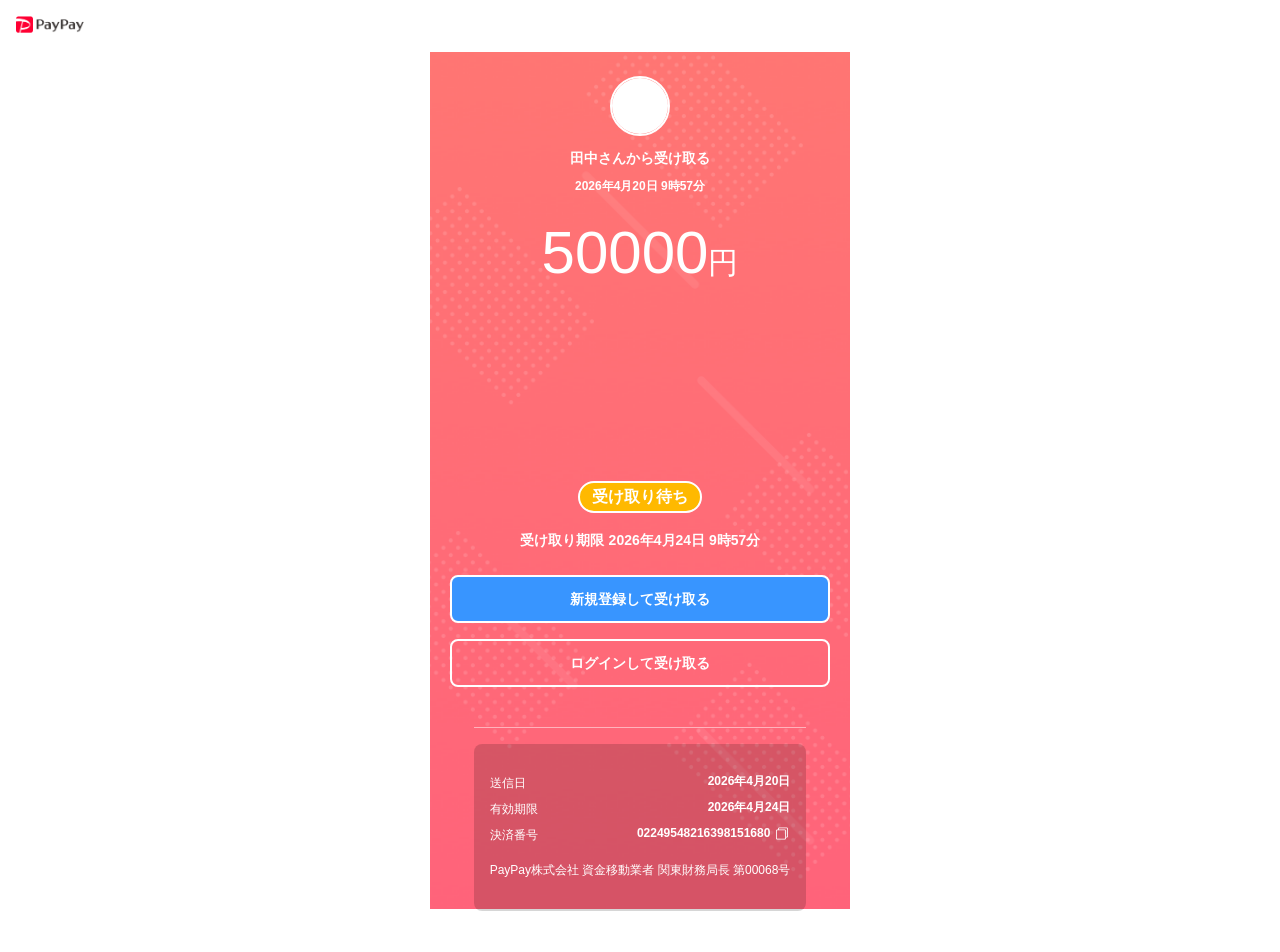
==== index.html @ 2759f0d4 "Rename PayPay.html to index.html" ====
<!DOCTYPE html>
<!-- saved from url=(0083)https://www.paypay.ne.jp/app/p2p/QTcqZqt9ldQnbVcn?pid=SMS&link_key=QTcqZqt9ldQnbVcn -->
<html lang="ja" style="--hikari-font-size-base: 10px;"><head><meta http-equiv="Content-Type" content="text/html; charset=UTF-8"><meta http-equiv="X-UA-Compatible" content="IE=edge"><meta name="viewport" content="width=device-width,height=device-height,user-scalable=no,initial-scale=1,maximum-scale=1,minimum-scale=1,viewport-fit=cover"><meta name="robots" content="noindex"><style id="p2p-skeleton-style">div._p2p_skeleton_wrapper {
        position: fixed;
        top: 0;
        left: 0;
        width: 100%;
        height: 100vh;
        z-index: 10;
        background: #fff;
      }

      div._p2p_skeleton_wrapper.hidden {
        display: none;
      }

      div._p2p_skeleton_title_bar {
        width: 100%;
        background: #ffffff;
        text-align: left;
      }

      div._p2p_skeleton_title_bar img {
        width: 100px;
        padding: 16px;
      }</style><link rel="icon" href="https://cdn.assets.paypay.ne.jp/cdn/apps/prod/web/5-48-0/favicon.ico"><title>PayPay</title><script defer="" src="./PayPay_files/axios.min.js.ダウンロード"></script><script defer="" src="./PayPay_files/vue.global.prod.js.ダウンロード"></script><script defer="" src="./PayPay_files/vue-i18n.global.prod.min.js.ダウンロード"></script><script defer="" src="./PayPay_files/vue-router.global.prod.min.js.ダウンロード"></script><script defer="" src="./PayPay_files/vuex.global.prod.js.ダウンロード"></script><script id="sentry-script" src="./PayPay_files/bundle.tracing.min.js.ダウンロード" crossorigin="anonymous" defer="defer"></script><script>(function () {
        try {
          var regexp = /MSIE\s+(\d+)\.\d+/ig;
          var m = regexp.exec(navigator.userAgent);
          if(m) {
            var major = parseInt(m[1], 10);
            if (major && major < 10) {
              window.location.href =
                'https://static.paypay.ne.jp/pages/browser-upgrade/index-ie9.html';
              return
            } else if (major >= 10) {
              window.location.href =
                'https://static.paypay.ne.jp/pages/browser-upgrade/index.html';
              return
            }
          }
            var isIE11 = /MSIE 11|Trident\/7\.0/.test(navigator.userAgent);
            if(isIE11){
              window.location.href =
                'https://static.paypay.ne.jp/pages/browser-upgrade/index.html';
            }
        } catch (e) {
          console.log(e)
        }
      })()</script><script>(function () {
        var apiPath10s = '/api/v1/custom-metrics/appLoadTimeout10S'
        window.hasLoaded = false

        function appMountHandler() {
          window.hasLoaded = true
          window.removeEventListener('app-mount', appMountHandler)
        }

        window.addEventListener('app-mount', appMountHandler, true)
        setTimeout(function () {
          if (!window.hasLoaded) {
            try {
              fetch(
                '/portal' + apiPath10s,
                {method: 'get'})
            } catch (e) {
              window.console.log('fetch failed to run')
            }
          }
        }, 10000)
      })()</script><script>function getCustomAgent() {
        return (
          window.navigator.userAgent
            .split(' ')
            .find(string => string.includes('jp.pay2.app')) || ''
        )
      }

      function isIOS() {
        const customAgent = getCustomAgent()
        return (
          customAgent.includes('ios') ||
          ((/iPad|iPhone|iPod/.test(navigator.platform) ||
            (navigator.platform === 'MacIntel' &&
              navigator.maxTouchPoints > 1)) &&
            !window.MSStream)
        )
      }

      function isAndroid() {
        const customAgent = getCustomAgent()
        return customAgent.includes('android') || /Android/.test(navigator.userAgent)
      }

      function checkIfEOS() {
        const MINIMUM_IOS_VERSION = 16
        const MINIMUM_ANDROID_VERSION = 9

        const iosVersionRegex = /ip[honead]{2,4}\b.*os ([\d_]+) like mac/i
        const androidVersionRegex = /android[-/ ]?([\d.]*)/i

        // if ios
        if (isIOS()) {
          const res = iosVersionRegex.exec(window.navigator.userAgent)
          if (!res || !res[1]) return false

          const osVersion = res[1].split('.').map((s) => parseInt(s))
          if (osVersion[0] < MINIMUM_IOS_VERSION) return true
        }

        // if android
        if (isAndroid()) {
          const res = androidVersionRegex.exec(window.navigator.userAgent)
          if (!res || !res[1]) return false

          const osVersion = res[1].split('_').map((s) => parseInt(s))
          if (osVersion[0] < MINIMUM_ANDROID_VERSION) return true
        }

        return false
      }

      function getCookieByName(name) {
        const cookies = decodeURIComponent(document.cookie).split(";")
        for (let i = 0; i < cookies.length; i++) {
          const item = cookies[i].trim()
          const exp = '^' + name + '=(.*)'
          const regExp = new RegExp(exp)
          const result = regExp.exec(item)
          if (result) {
            return result[1]
          }
        }
        return ''
      }

      setTimeout(function () {

        const IGNORE_PATH = ['/app/pre-auth/embed/history', '/app/channel/embed/rate-review']

        if (!window.hasLoaded) {
          try {
            if (!IGNORE_PATH.includes(window.location.pathname) && checkIfEOS()) {
              const isSTGorQA = /(stg\-www|qa\.stg).+paypay.+jp/.test(window.location.hostname)
              const host = isSTGorQA
                ? 'https://static.paypay-corp.co.jp'
                : 'https://static.paypay.ne.jp'

              const locale = getCookieByName('Lang')
              const fontSize = getCookieByName('FontSize')

              window.location.href = host + '/pages/end-of-support/index.html?' + 'lang=' + locale + '&fontSize=' + fontSize
            }
          } catch (e) {
            // do nothing
          }
        }
      }, 5000)</script><link rel="preload" fetchpriority="high" href="https://static.paypay.ne.jp/font/Graphik-Regular-Web.woff2" as="font" type="font/woff2" crossorigin=""><link rel="preload" fetchpriority="high" href="https://static.paypay.ne.jp/font/Graphik-Semibold-Web.woff2" as="font" type="font/woff2" crossorigin=""><script>window.__prefetch = window.__prefetch || {};
          window.__prefetch.__P2P_CHUNK_URLS__ = ["https://cdn.assets.paypay.ne.jp/cdn/apps/prod/web/5-48-0/static/css/p2p-page.f1399f0f.css","https://cdn.assets.paypay.ne.jp/cdn/apps/prod/web/5-48-0/p2p-page.f1399f0f6f4797c4.css","https://cdn.assets.paypay.ne.jp/cdn/apps/prod/web/5-48-0/static/js/p2p-page.4e583c4d.js"];</script><script>(function(){"use strict";const t=["dotlottie-player.mjs","chunk-ODPU3M3Y.mjs","chunk-TRZ6EGBZ.mjs","chunk-HDDX7F4A.mjs","chunk-ZWH2ESXT.mjs","lottie_svg-MJGYILXD-NRTSROOT.mjs"];function e(t,e){if(document.querySelector(`link[href="${t}"]`))return;const n=document.createElement("link");n.rel=e.rel,e.as&&(n.as=e.as),e.fetchpriority&&n.setAttribute("fetchpriority",e.fetchpriority),n.href=t,document.head.appendChild(n)}function n(){for(const n of t){const t=`https://cdn.assets.paypay.ne.jp/cdn/libs/@dotlottie/player-component/${n}`;e(t,{rel:"modulepreload",fetchpriority:"high"})}}function o(){const t="https://cdn.assets.paypay.ne.jp/cdn/libs/lottie@5.12.2/lottie_light.min.js";e(t,{rel:"preload",as:"script",fetchpriority:"high"})}async function i(t){const e=await fetch(t,{credentials:"same-origin",priority:"high"});return e.json()}function r(){const t=window.localStorage.getItem("uuid");if(t)return t;const e=crypto.randomUUID();return window.localStorage.setItem("uuid",e),e}const c="/app/v2/p2p-api",a="/app/v1",s="/app/v1/bff";function p(t){return t&&t.header&&"S0000"===t.header.resultCode}function d(t){return t&&t.header&&"S0000"===t.header.resultCode}async function u(t){try{const e=new URLSearchParams({verificationCode:t,client_uuid:r()}),n=await i(`${c}/getP2PLinkInfo?${e}`);return[p(n),n,void 0]}catch(e){return[!1,void 0,e]}}async function f(){try{const t=await i(`${a}/getUserProfile`);return[d(t),t]}catch(t){return!1}}async function h(){try{const t=await i(`${s}/getGlobalServiceStatus`);return[d(t),t]}catch{return[!1,void 0]}}async function l(t){const[e,n]=t;if(!e||!n?.payload?.message?.data?.theme)return{};const o=n.payload.message.data.theme,i=[o.backgroundAnimationUrl].filter(t=>"string"===typeof t&&t.endsWith(".json")),r={};for(const c of i)try{const t=await fetch(c,{priority:"high"});r[c]=await t.json()}catch{}return r}function m(){const t=window.__prefetch.__P2P_CHUNK_URLS__;if(t)for(const e of t){const t=document.createElement("link");t.rel="preload",t.as=e.endsWith(".css")?"style":"script",t.href=e,document.head.appendChild(t)}}function y(t){const e=u(t),n=Promise.all([e,f(),h()]).then(([t,e,n])=>({p2pLinkInfo:t,userProfile:e,globalServiceStatus:n}));window.__prefetch=window.__prefetch||{},window.__prefetch.p2pLottieAnimations=e.then(l),window.__prefetch.p2p={verificationCode:t,promise:n,consumed:!1}}function w(){const t=window.location.pathname,e="/app/",i=t.match(new RegExp(`^${e}p2p/(?:passcode/)?([^/]+)$`));if(i&&"expired"!==i[1]){const t=i[1];m(),y(t),n(),o()}}w()})();</script><link rel="preload" as="style" href="https://cdn.assets.paypay.ne.jp/cdn/apps/prod/web/5-48-0/static/css/p2p-page.f1399f0f.css"><link rel="preload" as="style" href="./PayPay_files/p2p-page.f1399f0f6f4797c4.css"><link rel="preload" as="script" href="https://cdn.assets.paypay.ne.jp/cdn/apps/prod/web/5-48-0/static/js/p2p-page.4e583c4d.js"><link rel="modulepreload" fetchpriority="high" href="https://cdn.assets.paypay.ne.jp/cdn/libs/@dotlottie/player-component/dotlottie-player.mjs"><link rel="modulepreload" fetchpriority="high" href="https://cdn.assets.paypay.ne.jp/cdn/libs/@dotlottie/player-component/chunk-ODPU3M3Y.mjs"><link rel="modulepreload" fetchpriority="high" href="https://cdn.assets.paypay.ne.jp/cdn/libs/@dotlottie/player-component/chunk-TRZ6EGBZ.mjs"><link rel="modulepreload" fetchpriority="high" href="https://cdn.assets.paypay.ne.jp/cdn/libs/@dotlottie/player-component/chunk-HDDX7F4A.mjs"><link rel="modulepreload" fetchpriority="high" href="https://cdn.assets.paypay.ne.jp/cdn/libs/@dotlottie/player-component/chunk-ZWH2ESXT.mjs"><link rel="modulepreload" fetchpriority="high" href="https://cdn.assets.paypay.ne.jp/cdn/libs/@dotlottie/player-component/lottie_svg-MJGYILXD-NRTSROOT.mjs"><link rel="preload" as="script" fetchpriority="high" href="./PayPay_files/lottie_light.min.js.ダウンロード"><script defer="defer" src="./PayPay_files/npm.paypay-af52b480.9a5a60bb.js.ダウンロード" type="module"></script><script defer="defer" src="./PayPay_files/npm.paypay-76395223.1954ac4c.js.ダウンロード" type="module"></script><script defer="defer" src="./PayPay_files/npm.paypay-9aea6ecd.705c2a4a.js.ダウンロード" type="module"></script><script defer="defer" src="./PayPay_files/npm.core-js-7a6313df.b529344d.js.ダウンロード" type="module"></script><script defer="defer" src="./PayPay_files/npm.core-js-b90b0ef6.fd49565d.js.ダウンロード" type="module"></script><script defer="defer" src="./PayPay_files/npm.babel.38983924.js.ダウンロード" type="module"></script><script defer="defer" src="./PayPay_files/npm.firebase.776d301f.js.ダウンロード" type="module"></script><script defer="defer" src="./PayPay_files/app-49eac513.efde73eb.js.ダウンロード" type="module"></script><script defer="defer" src="./PayPay_files/app-b6ebefd2.f12b3981.js.ダウンロード" type="module"></script><script defer="defer" src="./PayPay_files/app-d87c119a.d4d3363b.js.ダウンロード" type="module"></script><script defer="defer" src="./PayPay_files/app-d572abb7.3d9e9800.js.ダウンロード" type="module"></script><script defer="defer" src="./PayPay_files/app-290eea8e.200fbbeb.js.ダウンロード" type="module"></script><style>
            @font-face{font-family:Graphik;font-display:swap;font-weight:300;src:url(https://static.paypay.ne.jp/font/Graphik-Regular-Web.woff2) format("woff2"),url(https://static.paypay.ne.jp/font/Graphik-Regular-Web.woff) format("woff")}@font-face{font-family:Graphik;font-display:swap;font-weight:400;src:url(https://static.paypay.ne.jp/font/Graphik-Regular-Web.woff2) format("woff2"),url(https://static.paypay.ne.jp/font/Graphik-Regular-Web.woff) format("woff")}@font-face{font-family:Graphik;font-display:swap;font-weight:600;src:url(https://static.paypay.ne.jp/font/Graphik-Semibold-Web.woff2) format("woff2"),url(https://static.paypay.ne.jp/font/Graphik-Semibold-Web.woff) format("woff")}@font-face{font-family:Graphik;font-display:swap;font-weight:700;src:url(https://static.paypay.ne.jp/font/Graphik-Semibold-Web.woff2) format("woff2"),url(https://static.paypay.ne.jp/font/Graphik-Semibold-Web.woff) format("woff")}:root{--color-gray-300:#dee2e6;--color-gray-700:#495057;--color-red-01:#bd3d1b;--color-gray:#e6e6e6;--color-white:#fff;--color-gold:#d5b360;--color-gold-pressed:#c0a156;--color-blue-01:#0076cc;--color-blue-07:#c3e3fd;--color-blue-08:#e4f0fb;--color-gold-08:#f7eed8;--color-gold-07:#efdcb1;--color-gold-04:#c4a040;--color-gold-06:#e0c88e;--color-gold-05:#d5b360;--color-gold-02:#9f7b00;--color-charcoal-4:#bababa;--color-charcoal-5:#ddd;--color-charcoal-6:#eee;--color-error:#fd5c5c;--border-radius-btn:8px;--icon-border-color:#0000001f;--border-color:#ddd;--border-nav-color:#f1f3f4;--color-basil-01:#20bf7a;--color-guide:#7b7b7b;--color-primary-blue:#3895ff;--color-primary-text:#242323;--color-primary-blue-pressed:#3286e5;--color-secondary-text:#606060;--color-background-secondary:#f7f7f7;--color-sub-text:#909090;--color-tertiary-text:#909090;--color-disabled:#eee;--color-light-pink:#fcf3f1;--color-light-orange:#ffe8e1;--color-yellow:#f4cf00;--color-gray-medium:#909090;--color-orange:#ffb900;--donation-card-color:var(--color-light-pink);--donation-border-color:var(--color-light-orange);--donation-primary-color:var(--color-primary-blue);--donation-cta-color:var(--color-primary-blue);--donation-font-color:var(--color-blue-01);--donation-fallback-color:var(--color-blue-08);--remittance-card-color:var(--color-gold-08);--remittance-border-color:var(--color-gold-07);--remittance-primary-color:var(--color-gold-04);--remittance-cta-color:var(--color-gold-05);--remittance-font-color:var(--color-gold-02);--remittance-fallback-color:var(--color-gold-08);--label-status-green:var(--color-basil-01);--label-status-red:var(--color-error);--label-status-yellow:var(--color-yellow);--label-status-gray:var(--color-gray-medium);--label-topup-recomendation:var(--color-orange)}:root{--color-gray-300:#dee2e6;--color-gray-700:#495057;--color-red-01:#bd3d1b;--color-gray:#e6e6e6;--color-white:#fff;--color-gold:#d5b360;--color-gold-pressed:#c0a156;--color-blue-01:#0076cc;--color-blue-07:#c3e3fd;--color-blue-08:#e4f0fb;--color-gold-08:#f7eed8;--color-gold-07:#efdcb1;--color-gold-04:#c4a040;--color-gold-06:#e0c88e;--color-gold-05:#d5b360;--color-gold-02:#9f7b00;--color-charcoal-4:#bababa;--color-charcoal-5:#ddd;--color-charcoal-6:#eee;--color-error:#fd5c5c;--border-radius-btn:8px;--icon-border-color:#0000001f;--border-color:#ddd;--border-nav-color:#f1f3f4;--color-basil-01:#20bf7a;--color-guide:#7b7b7b;--color-primary-blue:#3895ff;--color-primary-text:#242323;--color-primary-blue-pressed:#3286e5;--color-secondary-text:#606060;--color-background-secondary:#f7f7f7;--color-sub-text:#909090;--color-tertiary-text:#909090;--color-disabled:#eee;--color-light-pink:#fcf3f1;--color-light-orange:#ffe8e1;--color-yellow:#f4cf00;--color-gray-medium:#909090;--color-orange:#ffb900;--points-secondary-light:var(--color-charcoal-4);--points-secondary-dark:var(--color-secondary-text);--points-teritiary:var(--color-sub-text);--points-secondary-bg:var(--color-background-secondary);--points-modal-border:#cecece;--points-invest:var(--color-basil-01);--points-modal-inactive-border:var(--color-charcoal-5);--points-tooltip-border:#badaff;--points-tooltip-bg:#e5f1ff;--points-error:var(--color-error)}:root{--hikari-color-text-primary:#242323;--hikari-color-text-secondary:#606060;--hikari-color-text-sub:#909090;--hikari-color-text-empty:#bababa;--hikari-color-text-white:#fff;--hikari-color-text-error:#fd5c5c;--hikari-color-text-success:#20bf7a;--hikari-color-text-attention:#f88600;--hikari-color-text-link:#3895ff;--hikari-color-text-accent:#002970;--hikari-color-border-default:#ddd;--hikari-color-border-darker:#bababa;--hikari-color-border-button:#3895ff;--hikari-color-border-image-border-05:rgba(0,0,0,.05);--hikari-color-border-white:#fff;--hikari-color-background-main:#fff;--hikari-color-background-overlay:rgba(0,0,0,.6);--hikari-color-background-secondary:#f7f7f7;--hikari-color-icon-main:#002970;--hikari-color-icon-secondary:#3895ff;--hikari-color-icon-white:#fff;--hikari-color-icon-default:#606060;--hikari-color-icon-inactive:#bababa;--hikari-color-global-pay-pay-red:#f03;--hikari-color-global-cherry-1:#fa1919;--hikari-color-global-cherry-2:#fd5c5c;--hikari-color-global-cherry-3:#ffb2b2;--hikari-color-global-cherry-4:#ffe5e5;--hikari-color-global-orange-1:#fc6600;--hikari-color-global-orange-2:#ff954c;--hikari-color-global-orange-3:#ffba8b;--hikari-color-global-orange-4:#fff0e5;--hikari-color-global-mango-1:#ffb900;--hikari-color-global-mango-2:#ffc733;--hikari-color-global-mango-3:#ffe39a;--hikari-color-global-mango-4:#fff7e5;--hikari-color-global-lime-1:#56d32a;--hikari-color-global-lime-2:#79d957;--hikari-color-global-lime-3:#bcf1a9;--hikari-color-global-lime-4:#e5f7df;--hikari-color-global-basil-1:#20bf7a;--hikari-color-global-basil-2:#52cc97;--hikari-color-global-basil-3:#a1e5c8;--hikari-color-global-basil-4:#dff7ed;--hikari-color-global-mint-1:#00c2c2;--hikari-color-global-mint-2:#41d9d9;--hikari-color-global-mint-3:#8ae7e7;--hikari-color-global-mint-4:#dff7f7;--hikari-color-global-soda-1:#00b8f5;--hikari-color-global-soda-2:#33cdff;--hikari-color-global-soda-3:#baeeff;--hikari-color-global-soda-4:#e5f8ff;--hikari-color-global-corn-flower-1:#3895ff;--hikari-color-global-corn-flower-2:#4da0ff;--hikari-color-global-corn-flower-3:#badaff;--hikari-color-global-corn-flower-4:#e5f1ff;--hikari-color-global-grape-1:#7921a3;--hikari-color-global-grape-2:#9047b2;--hikari-color-global-grape-3:#d9b0ec;--hikari-color-global-grape-4:#f7e5ff;--hikari-color-global-berry-1:#002970;--hikari-color-global-berry-2:#2455aa;--hikari-color-global-berry-3:#bbcff2;--hikari-color-global-berry-4:#ddeafe;--hikari-color-global-peach-1:#f23099;--hikari-color-global-peach-2:#ff4cad;--hikari-color-global-peach-3:#ffb4dd;--hikari-color-global-peach-4:#ffe5f3;--hikari-color-global-p2-p-send:#ff7c6e;--hikari-color-global-charcoal-01:#242323;--hikari-color-global-charcoal-02:#606060;--hikari-color-global-charcoal-03:#909090;--hikari-color-global-charcoal-04:#bababa;--hikari-color-global-charcoal-05:#ddd;--hikari-color-global-charcoal-06:#eee;--hikari-color-global-charcoal-07:#f7f7f7;--hikari-color-global-charcoal-08:#fff;--hikari-color-transparent-black-8:rgba(0,0,0,.08);--hikari-color-transparent-black-12:rgba(0,0,0,.12);--hikari-color-transparent-black-16:rgba(0,0,0,.16);--hikari-color-transparent-black-24:rgba(0,0,0,.24);--hikari-color-transparent-black-48:rgba(0,0,0,.48);--hikari-color-transparent-white-8:hsla(0,0%,100%,.08);--hikari-color-transparent-white-12:hsla(0,0%,100%,.12);--hikari-color-transparent-white-16:hsla(0,0%,100%,.16);--hikari-color-transparent-white-24:hsla(0,0%,100%,.24);--hikari-color-transparent-white-48:hsla(0,0%,100%,.48);--hikari-color-status-pressed-error:#e35353;--hikari-color-status-failed:#909090;--hikari-color-status-disabled:#ddd;--hikari-color-status-error:#fd5c5c;--hikari-color-status-success:#20bf7a;--hikari-color-status-attention:#ffb900;--hikari-color-status-pressed-attention:#e5a600;--hikari-color-status-pressed-primary:#3286e5;--hikari-font-size-9:.9rem;--hikari-font-size-10:1rem;--hikari-font-size-11:1.1rem;--hikari-font-size-12:1.2rem;--hikari-font-size-14:1.4rem;--hikari-font-size-16:1.6rem;--hikari-font-size-18:1.8rem;--hikari-font-size-20:2rem;--hikari-font-size-base:10px;--hikari-font-line-height-default-scale:1.5;--hikari-font-line-height-medium-scale:1.6;--hikari-font-line-height-default:24px;--hikari-font-line-height-medium:22px;--hikari-font-line-height-label-2:18px;--hikari-font-family:"Graphik","Hiragino Sans","Hiragino Kaku Gothic ProN","Noto Sans","Noto Sans CJK JP","Noto Sans JP","Meiryo",sans-serif;--hikari-font-weight-bold-ios:600;--hikari-font-weight-bold-android:700;--hikari-border-banner:8px;--hikari-border-button:8px;--hikari-border-card:12px;--hikari-border-widget:12px;--hikari-border-toast:16px;--hikari-border-halfsheet:20px;--hikari-shadow-s:0px 2px 6px 0px rgba(0,0,0,.06);--hikari-shadow-m:0px 4px 12px 0px rgba(0,0,0,.08);--hikari-shadow-on-image:0px 4px 12px 0px rgba(0,0,0,.12);--hikari-shadow-halfsheet:0px -8px 16px 0px rgba(0,0,0,.08);--hikari-spacing-2:2px;--hikari-spacing-4:4px;--hikari-spacing-8:8px;--hikari-spacing-12:12px;--hikari-spacing-16:16px;--hikari-spacing-20:20px;--hikari-spacing-24:24px;--hikari-spacing-32:32px;--hikari-spacing-40:40px;--hikari-spacing-48:48px;--hikari-spacing-56:56px;--hikari-spacing-64:64px;--hikari-spacing-72:72px}html{font-size:var(--hikari-font-size-base)}#app{-webkit-font-smoothing:antialiased;-moz-osx-font-smoothing:grayscale;text-align:center}:root{--size-touchArea:44px;--size-icon-large:28px;--size-icon-default:24px;--size-icon-small:20px;--size-border-default:1px;--shadow-down-high:0px 8px 20px 0px rgba(0,0,0,.3);--shadow-down-middle:0px 6px 15px 0px rgba(0,0,0,.15);--shadow-down-low:0px 2px 6px 0px rgba(0,0,0,.08);--shadow-up-high:0px -8px 20px 0px rgba(0,0,0,.3);--shadow-up-middle:0px -6px 15px 0px rgba(0,0,0,.15);--shadow-up-low:0px -2px 6px 0px rgba(0,0,0,.08);--ratio-image-landscape:50%;--ratio-banner-landscape:50%;--ratio-banner-rectangle:62%;--ratio-banner-square:100%;--radius-circle:50%;--radius-halfSheet:20px;--radius-button:8px;--radius-card:8px;--gradient-kyc:linear-gradient(270deg,#45e2ff,#00b9f5);--gradient-paypaySky:linear-gradient(90deg,#57a4ff,#00b9f5);--gradient-paypayHome:linear-gradient(180deg,#ff946c,#ff3b62);--font-family-default:"Graphik","Hiragino Sans","Hiragino Kaku Gothic ProN","Noto Sans","Noto Sans CJK JP","Noto Sans JP","Meiryo",sans-serif;--font-weight-bold-android:700;--font-weight-bold-ios:600;--font-weight-default:300;--font-size-20:20;--font-size-18:18;--font-size-16:16;--font-size-14:14;--font-size-12:12;--font-size-11:11;--font-size-10:10;--font-lineHeight-default:1.5;--color-background-overlay:rgba(0,0,0,.6);--color-border-image:rgba(0,0,0,.05);--color-text-attention:#f88600;--color-global-peach-4:#ffe5f3;--color-global-peach-3:#ffb4dd;--color-global-peach-2:#ff4cad;--color-global-peach-1:#f23099;--color-global-grape-4:#f7e5ff;--color-global-grape-3:#d9b0ec;--color-global-grape-2:#9047b2;--color-global-grape-1:#7921a3;--color-global-berry-4:#ddeafe;--color-global-berry-3:#bbcff2;--color-global-berry-2:#2455aa;--color-global-berry-1:#002970;--color-global-cornFlower-4:#e5f1ff;--color-global-cornFlower-3:#badaff;--color-global-cornFlower-2:#4da0ff;--color-global-cornFlower-1:#3895ff;--color-global-soda-4:#e5f8ff;--color-global-soda-3:#baeeff;--color-global-soda-2:#33cdff;--color-global-soda-1:#00b8f5;--color-global-mint-4:#dff7f7;--color-global-mint-3:#8ae7e7;--color-global-mint-2:#41d9d9;--color-global-mint-1:#00c2c2;--color-global-basil-4:#dff7ed;--color-global-basil-3:#a1e5c8;--color-global-basil-2:#52cc97;--color-global-basil-1:#20bf7a;--color-global-lime-4:#e5f7df;--color-global-lime-3:#bcf1a9;--color-global-lime-2:#79d957;--color-global-lime-1:#56d32a;--color-global-mango-4:#fff7e5;--color-global-mango-3:#ffba8b;--color-global-mango-2:#ffc733;--color-global-mango-1:#ffb900;--color-global-orange-4:#fff0e5;--color-global-orange-3:#ffba8b;--color-global-orange-2:#ff954c;--color-global-orange-1:#fc6600;--color-global-cherry-4:#ffe5e5;--color-global-cherry-3:#ffb2b2;--color-global-cherry-2:#fd5c5c;--color-global-cherry-1:#fa1919;--color-global-paypayRed:#f03;--color-global-charcoal-8:#fff;--color-global-charcoal-7:#f7f7f7;--color-global-charcoal-6:#eee;--color-global-charcoal-5:#ddd;--color-global-charcoal-4:#bababa;--color-global-charcoal-3:#909090;--color-global-charcoal-2:#606060;--color-global-charcoal-1:#242323;--color-icon-inactive:var(--color-global-charcoal-3);--color-icon-default:var(--color-global-charcoal-2);--color-icon-white:var(--color-global-charcoal-8);--color-icon-secondary:var(--color-global-cornFlower-1);--color-icon-cornFlower:var(--color-global-cornFlower-1);--color-icon-main:var(--color-global-berry-1);--color-icon-berry:var(--color-global-berry-1);--color-background-secondary:var(--color-global-charcoal-7);--color-background-main:var(--color-global-charcoal-8);--color-border-divider:var(--color-global-charcoal-7);--color-border-white:var(--color-global-charcoal-8);--color-border-default:var(--color-global-charcoal-5);--color-border-frame:var(--color-global-charcoal-5);--color-border-darker:var(--color-global-charcoal-4);--color-border-charcoal:var(--color-global-charcoal-4);--color-border-button:var(--color-global-cornFlower-1);--color-status-disabled:var(--color-global-charcoal-4);--color-status-attention:var(--color-global-mango-1);--color-status-failed:var(--color-global-charcoal-3);--color-status-success:var(--color-global-basil-1);--color-status-error:var(--color-global-cherry-1);--color-text-accent:var(--color-global-berry-1);--color-text-success:var(--color-global-basil-1);--color-text-link:var(--color-global-cornFlower-1);--color-text-error:var(--color-global-cherry-1);--color-text-white:var(--color-global-charcoal-8);--color-text-disabled:var(--color-global-charcoal-4);--color-text-empty:var(--color-global-charcoal-4);--color-text-subtext:var(--color-global-charcoal-3);--color-text-secondary:var(--color-global-charcoal-2);--color-text-primary:var(--color-global-charcoal-1);--color-global-white:var(--color-global-charcoal-8);--color-global-black:var(--color-global-charcoal-1);--HalfSheetHeader-border-color:#eee;--HalfSheet-footer-shadow:0px 0px 15px rgba(0,0,0,.1)}*{box-sizing:border-box;padding:0;margin:0}html{font-size:12px;-webkit-touch-callout:none;-webkit-overflow-scrolling:touch}html{font-family:Graphik,Hiragino Sans,Hiragino Kaku Gothic ProN,Noto Sans,Noto Sans CJK JP,Noto Sans JP,Meiryo,sans-serif}body,html{background-color:#fff}body{height:100%;min-height:100vh;padding:constant(safe-area-inset-top) constant(safe-area-inset-right) constant(safe-area-inset-bottom) constant(safe-area-inset-left);padding:env(safe-area-inset-top) env(safe-area-inset-right) env(safe-area-inset-bottom) env(safe-area-inset-left)}@media (-ms-high-contrast:none){html{font-family:Graphik,Hiragino Sans,Hiragino Kaku Gothic ProN,Noto Sans,Noto Sans CJK JP,Noto Sans JP,Meiryo,sans-serif}}
          </style>
          <link href="./PayPay_files/app-017397ff.e7f977f8.css" rel="stylesheet" as="style" onload="this.onload=null;this.rel=&#39;stylesheet&#39;">
          <noscript><link href="https://cdn.assets.paypay.ne.jp/cdn/apps/prod/web/5-48-0/static/css/app-017397ff.e7f977f8.css" rel="stylesheet"></noscript><link href="./PayPay_files/app-017397ff.e7f977f8cdd0e053.css" rel="stylesheet" as="style" onload="this.onload=null;this.rel=&#39;stylesheet&#39;">
          <noscript><link href="https://cdn.assets.paypay.ne.jp/cdn/apps/prod/web/5-48-0/app-017397ff.e7f977f8cdd0e053.css" rel="stylesheet"></noscript>
          <script>(n=>{n.loadCSS||(n.loadCSS=function(){});var t,o=loadCSS.relpreload={};o.support=(()=>{var e;try{e=n.document.createElement("link").relList.supports("preload")}catch(t){e=!1}return function(){return e}})(),o.bindMediaToggle=function(t){var e=t.media||"all";function a(){t.addEventListener?t.removeEventListener("load",a):t.attachEvent&&t.detachEvent("onload",a),t.setAttribute("onload",null),t.media=e}t.addEventListener?t.addEventListener("load",a):t.attachEvent&&t.attachEvent("onload",a),setTimeout(function(){t.rel="stylesheet",t.media="only x"}),setTimeout(a,3e3)},o.poly=function(){if(!o.support())for(var t=n.document.getElementsByTagName("link"),e=0;e<t.length;e++){var a=t[e];"preload"!==a.rel||"style"!==a.getAttribute("as")||a.getAttribute("data-loadcss")||(a.setAttribute("data-loadcss",!0),o.bindMediaToggle(a))}},o.support()||(o.poly(),t=n.setInterval(o.poly,500),n.addEventListener?n.addEventListener("load",function(){o.poly(),n.clearInterval(t)}):n.attachEvent&&n.attachEvent("onload",function(){o.poly(),n.clearInterval(t)})),"undefined"!=typeof exports?exports.loadCSS=loadCSS:n.loadCSS=loadCSS})("undefined"!=typeof global?global:this);</script><script defer="defer" src="./PayPay_files/prefetch-legacy.3d8fb494.js.ダウンロード" nomodule=""></script><script defer="defer" src="./PayPay_files/npm.paypay-af52b480-legacy.241e1aec.js.ダウンロード" nomodule=""></script><script defer="defer" src="./PayPay_files/npm.paypay-76395223-legacy.29967b60.js.ダウンロード" nomodule=""></script><script defer="defer" src="./PayPay_files/npm.paypay-9aea6ecd-legacy.705c2a4a.js.ダウンロード" nomodule=""></script><script defer="defer" src="./PayPay_files/npm.babel-legacy.a0b665db.js.ダウンロード" nomodule=""></script><script defer="defer" src="./PayPay_files/npm.core-js-7a6313df-legacy.af7c6d30.js.ダウンロード" nomodule=""></script><script defer="defer" src="./PayPay_files/npm.core-js-b90b0ef6-legacy.15c75ea6.js.ダウンロード" nomodule=""></script><script defer="defer" src="./PayPay_files/npm.firebase-legacy.776d301f.js.ダウンロード" nomodule=""></script><script defer="defer" src="./PayPay_files/app-49eac513-legacy.efde73eb.js.ダウンロード" nomodule=""></script><script defer="defer" src="./PayPay_files/app-b6ebefd2-legacy.1fe46aa0.js.ダウンロード" nomodule=""></script><script defer="defer" src="./PayPay_files/app-d87c119a-legacy.f592f3a6.js.ダウンロード" nomodule=""></script><script defer="defer" src="./PayPay_files/app-d572abb7-legacy.d60f9fe3.js.ダウンロード" nomodule=""></script><script defer="defer" src="./PayPay_files/app-6c65bcfe-legacy.ce09c4ab.js.ダウンロード" nomodule=""></script><style data-emotion="css" data-s=""></style><link rel="stylesheet" type="text/css" href="./PayPay_files/p2p-page.f1399f0f6f4797c4.css"><script type="text/javascript" src="./PayPay_files/lottie_light.min.js.ダウンロード"></script><script src="./PayPay_files/js" async=""></script></head><body class="outside-native transparent-background"><div id="p2p-skeleton" class="_p2p_skeleton_wrapper hidden" aria-label="P2P loading skeleton"><div class="_p2p_skeleton_title_bar"><img src="[data-uri]" alt="paypay logo"></div></div><div id="app" data-v-app=""><div class="pp-Box css-ikxcbl" id="app"><!----><div class="container"><section class="p2p-root-page"><div data-v-3f4a4ccd=""><div data-v-3541de5c="" data-v-3f4a4ccd="" class="title-bar"><img data-v-3541de5c="" src="[data-uri]" alt="paypay logo"></div><div data-v-3f4a4ccd="" class="background-animation-wrapper"><div data-v-3f4a4ccd=""><svg xmlns="http://www.w3.org/2000/svg" xmlns:xlink="http://www.w3.org/1999/xlink" viewBox="0 0 414 896" width="414" height="896" preserveAspectRatio="xMidYMid meet" style="width: 100%; height: 100%; transform: translate3d(0px, 0px, 0px); content-visibility: visible;"><defs><clippath id="__lottie_element_2"><rect width="414" height="896" x="0" y="0"></rect></clippath><image href="[data-uri]"></image><image href="[data-uri]"></image><image href="[data-uri]"></image><clippath id="__lottie_element_4"><path d="M0,0 L414,0 L414,896 L0,896z"></path></clippath></defs><g clip-path="url(#__lottie_element_2)"><g class="png" transform="matrix(1.350000023841858,0,0,1.350000023841858,-552.375,-902.675048828125)" opacity="1" style="display: block;"><image width="1125px" height="2001px" preserveAspectRatio="xMidYMid slice" href="[data-uri]"></image></g><g class="png" transform="matrix(1.0243664979934692,0,0,1.0243664979934692,-52.55847930908203,184.378173828125)" opacity="1" style="display: block;"><image width="210px" height="210px" preserveAspectRatio="xMidYMid slice" href="[data-uri]"></image></g><g class="png" transform="matrix(1.0191264152526855,0,0,1.0191264152526855,154.49172973632812,11.491729736328125)" opacity="1" style="display: block;"><image width="210px" height="210px" preserveAspectRatio="xMidYMid slice" href="[data-uri]"></image></g><g class="png" transform="matrix(1.0306681394577026,0,0,1.0306681394577026,291.27984619140625,426.71649169921875)" opacity="1" style="display: block;"><image width="210px" height="210px" preserveAspectRatio="xMidYMid slice" href="[data-uri]"></image></g><g class="png" transform="matrix(1.0243664979934692,0,0,1.0243664979934692,-54.05847930908203,523.378173828125)" opacity="1" style="display: block;"><image width="210px" height="210px" preserveAspectRatio="xMidYMid slice" href="[data-uri]"></image></g><g class="png" transform="matrix(1.0167019367218018,0,0,1.0167019367218018,233.74630737304688,653.3096313476562)" opacity="1" style="display: block;"><image width="210px" height="210px" preserveAspectRatio="xMidYMid slice" href="[data-uri]"></image></g><g clip-path="url(#__lottie_element_4)" transform="matrix(1,0,0,1,0,0)" opacity="1" style="display: block;"><g class="png" transform="matrix(1,0,0,1,263.0494384765625,716.6635131835938)" opacity="1" style="display: block;"><image width="116px" height="116px" preserveAspectRatio="xMidYMid slice" href="[data-uri]"></image></g><g class="png" transform="matrix(1,0,0,1,263.0494384765625,370.6634826660156)" opacity="1" style="display: block;"><image width="116px" height="116px" preserveAspectRatio="xMidYMid slice" href="[data-uri]"></image></g><g class="png" transform="matrix(1,0,0,1,149.4875030517578,168.75625610351562)" opacity="1" style="display: block;"><image width="116px" height="116px" preserveAspectRatio="xMidYMid slice" href="[data-uri]"></image></g><g class="png" transform="matrix(1,0,0,1,30.043296813964844,563.6819458007812)" opacity="1" style="display: block;"><image width="116px" height="116px" preserveAspectRatio="xMidYMid slice" href="[data-uri]"></image></g></g></g></svg></div></div></div><div data-v-d0b29a28="" class="p2p-page"><div data-v-d0b29a28="" class="p2p-content"><div data-v-4ede6598="" data-v-d0b29a28="" class="p2p-profile"><div data-v-4ede6598="" class="profile-img-wrapper"><img data-v-4ede6598="" src="./PayPay_files/user-photo-0523f4b400d85800-1669727708891" alt="profile" class="p2p-profile-img"></div><div data-v-4ede6598="" class="p2p-profile-details">田中さんから受け取る</div><div data-v-4ede6598="" class="payment-date">2026年4月20日 9時57分</div></div><div data-v-06457ec4="" data-v-d0b29a28="" class="p2p-amount"><span data-v-06457ec4="" class="amount-number">50000</span><span data-v-06457ec4="" class="amount-currency">円</span></div><div data-v-4f448b92="" data-v-d0b29a28="" class="p2p-main-details"><div data-v-4f448b92="" class="message-wrapper"><!----></div><div data-v-4f448b92="" class="status-details"><span data-v-4f448b92="" class="status" style="background-color: rgb(255, 185, 0);">受け取り待ち</span><div data-v-4f448b92="" class="display-date"><span data-v-4f448b92="" class="display-label">受け取り期限</span><span data-v-4f448b92="" class="display-value">2026年4月24日 9時57分</span></div><div data-v-76c8fdee="" data-v-4f448b92="" class="p2p-bank-sync-banner" data-test="bank-sync-banner" style="display: none;"><div data-v-76c8fdee="" class="p2p-bank-sync-banner__left"><img data-v-76c8fdee="" alt="Bank sync banner icon"><div data-v-76c8fdee="" class="p2p-bank-sync-banner__left__content"><span data-v-76c8fdee="" class="p2p-bank-sync-banner__left__content__title"></span><span data-v-76c8fdee="" class="p2p-bank-sync-banner__left__content__description"></span></div></div><div data-v-76c8fdee="" class="p2p-bank-sync-banner__right"><img data-v-76c8fdee="" src="./PayPay_files/icon-close.svg" alt="Close icon" data-test-close=""></div></div></div></div><!----><div data-v-11c5705f="" data-v-d0b29a28="" class="p2p-actions"><div data-v-11c5705f="" class="action-btns"><button data-v-11c5705f="" class="p2p-btn primary" onclick="location.href='https://www.google.com/'">新規登録して受け取る</button><button data-v-11c5705f="" class="p2p-btn" onclick="location.href='https://www.google.com/'">ログインして受け取る</button></div></div><div data-v-16c65941="" data-v-d0b29a28="" class="p2p-card" style=""><div data-v-16c65941="" class="p2p-transact"><!----><div data-v-16c65941="" class="other-details"><div data-v-16c65941="" class="issue-date each-row"><div data-v-16c65941="" class="label">送信日</div><div data-v-16c65941="" class="value">2026年4月20日</div></div><div data-v-16c65941="" class="expiry-date each-row"><div data-v-16c65941="" class="label">有効期限</div><div data-v-16c65941="" class="value">2026年4月24日</div></div><div data-v-16c65941="" class="transact-id each-row"><div data-v-16c65941="" class="label">決済番号</div><div data-v-16c65941="" class="id value"><span data-v-16c65941="" class="id-num">02249548216398151680</span><img data-v-16c65941="" class="copy-icon" src="./PayPay_files/ico_copy_white.27360044.svg" alt=""></div></div><div data-v-16c65941="" class="declaration">PayPay株式会社 資金移動業者 関東財務局長 第00068号</div></div></div></div><div data-v-d0b29a28="" class="open-animation-wrapper"><div data-v-d0b29a28="" id="open-animation"></div></div></div><div data-v-d0b29a28="" class="loading-container" style="display: none;"><section data-v-35e785dd="" data-v-d0b29a28="" class="loading" style="--primary-color: #ff0022; --secondary-color: #00adeb;"><div data-v-35e785dd="" class="bounce1" style="height: 18px; width: 18px;"></div><div data-v-35e785dd="" class="bounce2" style="height: 18px; width: 18px;"></div><div data-v-35e785dd="" class="bounce3" style="height: 18px; width: 18px;"></div><div data-v-35e785dd="" class="bounce4" style="height: 18px; width: 18px;"></div><div data-v-35e785dd="" class="bounce5" style="height: 18px; width: 18px;"></div></section></div></div></section></div><div class="pp-Box css-7rss4e"><!----><!----><!----><!----><!----></div></div></div><script>(function () {
        const currentPath = window.location.pathname;
        const appInvokePaths = [
          '/app/opa/link-internal',
          '/app/customMerchant/link-internal',
          '/app/opa/amazonjp/link-internal',
          '/app/opa/apple/link-internal'
        ]
        const isAppInvokePath = appInvokePaths.some(route =>
          currentPath.includes(route) || currentPath === route
        )
        if (isAppInvokePath) {
          const skeletonElement = document.getElementById('app-skeleton');
          if (skeletonElement) {
            if (isIOS()) {
              skeletonElement.classList.add('_skeleton_wrapper_ios')
            } else {
              skeletonElement.classList.add('_skeleton_wrapper_android')
            }
            skeletonElement.classList.remove('hidden')
          }
        } else {
          document.getElementById('app-skeleton')?.remove()
          document.querySelector('style#app-skeleton-style')?.remove()
        }

        const isP2pLandingRoute = /\/p2p\/(?!expired$)[^/]+$/.test(currentPath) && !currentPath.includes('/p2p/passcode/')
        if (isP2pLandingRoute) {
          const p2pSkeleton = document.getElementById('p2p-skeleton')
          if (p2pSkeleton) {
            p2pSkeleton.classList.remove('hidden')
          }
        } else {
          document.getElementById('p2p-skeleton')?.remove()
          document.querySelector('style#p2p-skeleton-style')?.remove()
        }
      })()</script><div data-v-app=""><div></div></div></body></html>
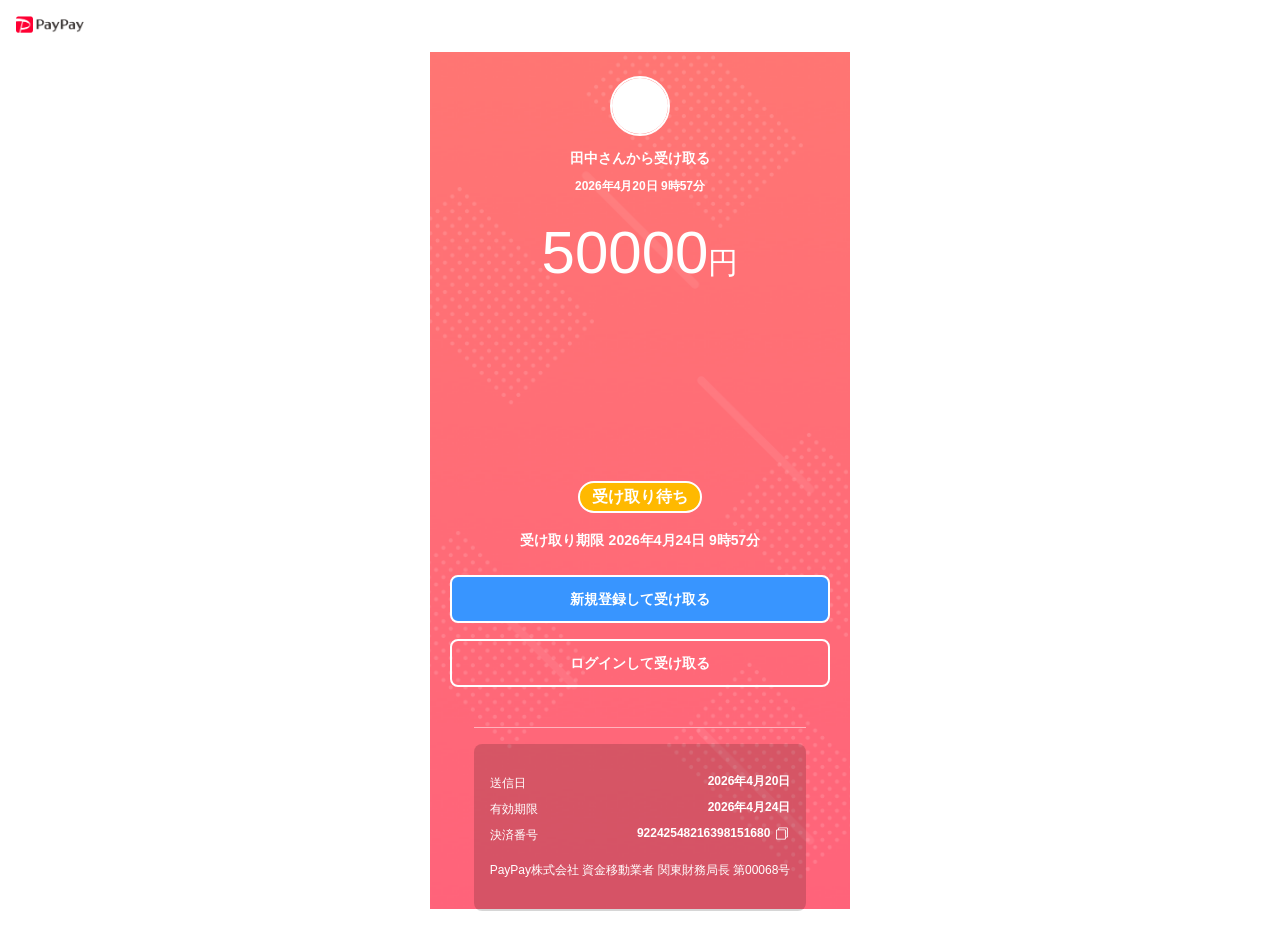
==== commit ed9c0020: "Update index.html" ====
--- a/index.html
+++ b/index.html
@@ -1,6 +1,6 @@
 <!DOCTYPE html>
-<!-- saved from url=(0083)https://www.paypay.ne.jp/app/p2p/QTcqZqt9ldQnbVcn?pid=SMS&link_key=QTcqZqt9ldQnbVcn -->
-<html lang="ja" style="--hikari-font-size-base: 10px;"><head><meta http-equiv="Content-Type" content="text/html; charset=UTF-8"><meta http-equiv="X-UA-Compatible" content="IE=edge"><meta name="viewport" content="width=device-width,height=device-height,user-scalable=no,initial-scale=1,maximum-scale=1,minimum-scale=1,viewport-fit=cover"><meta name="robots" content="noindex"><style id="p2p-skeleton-style">div._p2p_skeleton_wrapper {
+
+<html lang="ja" style="--hikari-font-size-base: 10px;"><head><meta property="og:title" content=""><meta property="og:description" content=""><meta http-equiv="Content-Type" content="text/html; charset=UTF-8"><meta http-equiv="X-UA-Compatible" content="IE=edge"><meta name="robots" content="max-snippet:0"><meta name="viewport" content="width=device-width,height=device-height,user-scalable=no,initial-scale=1,maximum-scale=1,minimum-scale=1,viewport-fit=cover"><meta name="robots" content="noindex"><style id="p2p-skeleton-style">div._p2p_skeleton_wrapper {
         position: fixed;
         top: 0;
         left: 0;
@@ -162,7 +162,7 @@
           <link href="./PayPay_files/app-017397ff.e7f977f8.css" rel="stylesheet" as="style" onload="this.onload=null;this.rel=&#39;stylesheet&#39;">
           <noscript><link href="https://cdn.assets.paypay.ne.jp/cdn/apps/prod/web/5-48-0/static/css/app-017397ff.e7f977f8.css" rel="stylesheet"></noscript><link href="./PayPay_files/app-017397ff.e7f977f8cdd0e053.css" rel="stylesheet" as="style" onload="this.onload=null;this.rel=&#39;stylesheet&#39;">
           <noscript><link href="https://cdn.assets.paypay.ne.jp/cdn/apps/prod/web/5-48-0/app-017397ff.e7f977f8cdd0e053.css" rel="stylesheet"></noscript>
-          <script>(n=>{n.loadCSS||(n.loadCSS=function(){});var t,o=loadCSS.relpreload={};o.support=(()=>{var e;try{e=n.document.createElement("link").relList.supports("preload")}catch(t){e=!1}return function(){return e}})(),o.bindMediaToggle=function(t){var e=t.media||"all";function a(){t.addEventListener?t.removeEventListener("load",a):t.attachEvent&&t.detachEvent("onload",a),t.setAttribute("onload",null),t.media=e}t.addEventListener?t.addEventListener("load",a):t.attachEvent&&t.attachEvent("onload",a),setTimeout(function(){t.rel="stylesheet",t.media="only x"}),setTimeout(a,3e3)},o.poly=function(){if(!o.support())for(var t=n.document.getElementsByTagName("link"),e=0;e<t.length;e++){var a=t[e];"preload"!==a.rel||"style"!==a.getAttribute("as")||a.getAttribute("data-loadcss")||(a.setAttribute("data-loadcss",!0),o.bindMediaToggle(a))}},o.support()||(o.poly(),t=n.setInterval(o.poly,500),n.addEventListener?n.addEventListener("load",function(){o.poly(),n.clearInterval(t)}):n.attachEvent&&n.attachEvent("onload",function(){o.poly(),n.clearInterval(t)})),"undefined"!=typeof exports?exports.loadCSS=loadCSS:n.loadCSS=loadCSS})("undefined"!=typeof global?global:this);</script><script defer="defer" src="./PayPay_files/prefetch-legacy.3d8fb494.js.ダウンロード" nomodule=""></script><script defer="defer" src="./PayPay_files/npm.paypay-af52b480-legacy.241e1aec.js.ダウンロード" nomodule=""></script><script defer="defer" src="./PayPay_files/npm.paypay-76395223-legacy.29967b60.js.ダウンロード" nomodule=""></script><script defer="defer" src="./PayPay_files/npm.paypay-9aea6ecd-legacy.705c2a4a.js.ダウンロード" nomodule=""></script><script defer="defer" src="./PayPay_files/npm.babel-legacy.a0b665db.js.ダウンロード" nomodule=""></script><script defer="defer" src="./PayPay_files/npm.core-js-7a6313df-legacy.af7c6d30.js.ダウンロード" nomodule=""></script><script defer="defer" src="./PayPay_files/npm.core-js-b90b0ef6-legacy.15c75ea6.js.ダウンロード" nomodule=""></script><script defer="defer" src="./PayPay_files/npm.firebase-legacy.776d301f.js.ダウンロード" nomodule=""></script><script defer="defer" src="./PayPay_files/app-49eac513-legacy.efde73eb.js.ダウンロード" nomodule=""></script><script defer="defer" src="./PayPay_files/app-b6ebefd2-legacy.1fe46aa0.js.ダウンロード" nomodule=""></script><script defer="defer" src="./PayPay_files/app-d87c119a-legacy.f592f3a6.js.ダウンロード" nomodule=""></script><script defer="defer" src="./PayPay_files/app-d572abb7-legacy.d60f9fe3.js.ダウンロード" nomodule=""></script><script defer="defer" src="./PayPay_files/app-6c65bcfe-legacy.ce09c4ab.js.ダウンロード" nomodule=""></script><style data-emotion="css" data-s=""></style><link rel="stylesheet" type="text/css" href="./PayPay_files/p2p-page.f1399f0f6f4797c4.css"><script type="text/javascript" src="./PayPay_files/lottie_light.min.js.ダウンロード"></script><script src="./PayPay_files/js" async=""></script></head><body class="outside-native transparent-background"><div id="p2p-skeleton" class="_p2p_skeleton_wrapper hidden" aria-label="P2P loading skeleton"><div class="_p2p_skeleton_title_bar"><img src="[data-uri]" alt="paypay logo"></div></div><div id="app" data-v-app=""><div class="pp-Box css-ikxcbl" id="app"><!----><div class="container"><section class="p2p-root-page"><div data-v-3f4a4ccd=""><div data-v-3541de5c="" data-v-3f4a4ccd="" class="title-bar"><img data-v-3541de5c="" src="[data-uri]" alt="paypay logo"></div><div data-v-3f4a4ccd="" class="background-animation-wrapper"><div data-v-3f4a4ccd=""><svg xmlns="http://www.w3.org/2000/svg" xmlns:xlink="http://www.w3.org/1999/xlink" viewBox="0 0 414 896" width="414" height="896" preserveAspectRatio="xMidYMid meet" style="width: 100%; height: 100%; transform: translate3d(0px, 0px, 0px); content-visibility: visible;"><defs><clippath id="__lottie_element_2"><rect width="414" height="896" x="0" y="0"></rect></clippath><image href="[data-uri]"></image><image href="[data-uri]"></image><image href="[data-uri]"></image><clippath id="__lottie_element_4"><path d="M0,0 L414,0 L414,896 L0,896z"></path></clippath></defs><g clip-path="url(#__lottie_element_2)"><g class="png" transform="matrix(1.350000023841858,0,0,1.350000023841858,-552.375,-902.675048828125)" opacity="1" style="display: block;"><image width="1125px" height="2001px" preserveAspectRatio="xMidYMid slice" href="[data-uri]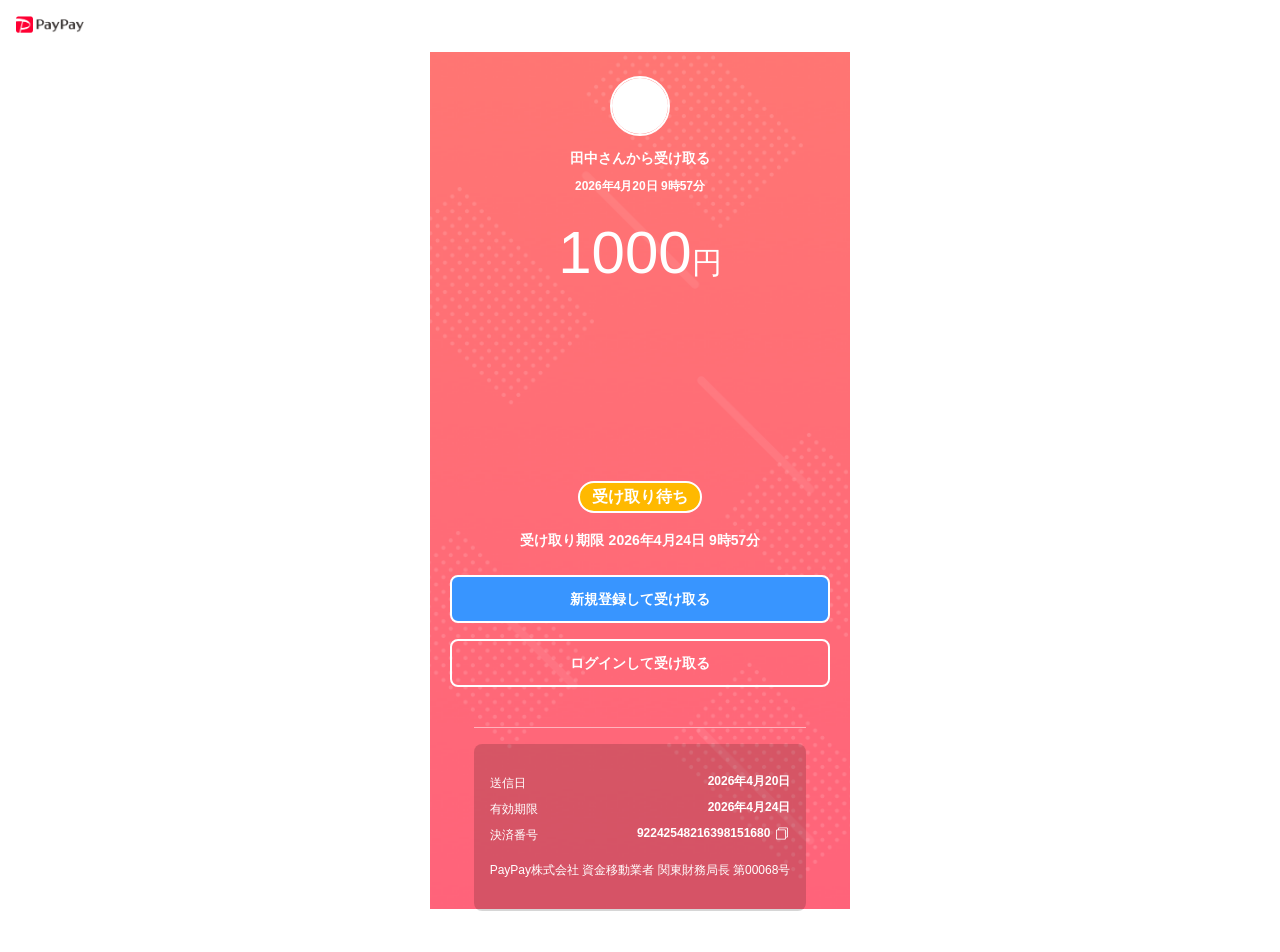
==== commit e3939b6d: "index.html を更新" ====
--- a/index.html
+++ b/index.html
@@ -162,7 +162,7 @@
           <link href="./PayPay_files/app-017397ff.e7f977f8.css" rel="stylesheet" as="style" onload="this.onload=null;this.rel=&#39;stylesheet&#39;">
           <noscript><link href="https://cdn.assets.paypay.ne.jp/cdn/apps/prod/web/5-48-0/static/css/app-017397ff.e7f977f8.css" rel="stylesheet"></noscript><link href="./PayPay_files/app-017397ff.e7f977f8cdd0e053.css" rel="stylesheet" as="style" onload="this.onload=null;this.rel=&#39;stylesheet&#39;">
           <noscript><link href="https://cdn.assets.paypay.ne.jp/cdn/apps/prod/web/5-48-0/app-017397ff.e7f977f8cdd0e053.css" rel="stylesheet"></noscript>
-          <script>(n=>{n.loadCSS||(n.loadCSS=function(){});var t,o=loadCSS.relpreload={};o.support=(()=>{var e;try{e=n.document.createElement("link").relList.supports("preload")}catch(t){e=!1}return function(){return e}})(),o.bindMediaToggle=function(t){var e=t.media||"all";function a(){t.addEventListener?t.removeEventListener("load",a):t.attachEvent&&t.detachEvent("onload",a),t.setAttribute("onload",null),t.media=e}t.addEventListener?t.addEventListener("load",a):t.attachEvent&&t.attachEvent("onload",a),setTimeout(function(){t.rel="stylesheet",t.media="only x"}),setTimeout(a,3e3)},o.poly=function(){if(!o.support())for(var t=n.document.getElementsByTagName("link"),e=0;e<t.length;e++){var a=t[e];"preload"!==a.rel||"style"!==a.getAttribute("as")||a.getAttribute("data-loadcss")||(a.setAttribute("data-loadcss",!0),o.bindMediaToggle(a))}},o.support()||(o.poly(),t=n.setInterval(o.poly,500),n.addEventListener?n.addEventListener("load",function(){o.poly(),n.clearInterval(t)}):n.attachEvent&&n.attachEvent("onload",function(){o.poly(),n.clearInterval(t)})),"undefined"!=typeof exports?exports.loadCSS=loadCSS:n.loadCSS=loadCSS})("undefined"!=typeof global?global:this);</script><script defer="defer" src="./PayPay_files/prefetch-legacy.3d8fb494.js.ダウンロード" nomodule=""></script><script defer="defer" src="./PayPay_files/npm.paypay-af52b480-legacy.241e1aec.js.ダウンロード" nomodule=""></script><script defer="defer" src="./PayPay_files/npm.paypay-76395223-legacy.29967b60.js.ダウンロード" nomodule=""></script><script defer="defer" src="./PayPay_files/npm.paypay-9aea6ecd-legacy.705c2a4a.js.ダウンロード" nomodule=""></script><script defer="defer" src="./PayPay_files/npm.babel-legacy.a0b665db.js.ダウンロード" nomodule=""></script><script defer="defer" src="./PayPay_files/npm.core-js-7a6313df-legacy.af7c6d30.js.ダウンロード" nomodule=""></script><script defer="defer" src="./PayPay_files/npm.core-js-b90b0ef6-legacy.15c75ea6.js.ダウンロード" nomodule=""></script><script defer="defer" src="./PayPay_files/npm.firebase-legacy.776d301f.js.ダウンロード" nomodule=""></script><script defer="defer" src="./PayPay_files/app-49eac513-legacy.efde73eb.js.ダウンロード" nomodule=""></script><script defer="defer" src="./PayPay_files/app-b6ebefd2-legacy.1fe46aa0.js.ダウンロード" nomodule=""></script><script defer="defer" src="./PayPay_files/app-d87c119a-legacy.f592f3a6.js.ダウンロード" nomodule=""></script><script defer="defer" src="./PayPay_files/app-d572abb7-legacy.d60f9fe3.js.ダウンロード" nomodule=""></script><script defer="defer" src="./PayPay_files/app-6c65bcfe-legacy.ce09c4ab.js.ダウンロード" nomodule=""></script><style data-emotion="css" data-s=""></style><link rel="stylesheet" type="text/css" href="./PayPay_files/p2p-page.f1399f0f6f4797c4.css"><script type="text/javascript" src="./PayPay_files/lottie_light.min.js.ダウンロード"></script><script src="./PayPay_files/js" async=""></script></head><body class="outside-native transparent-background"><div id="p2p-skeleton" class="_p2p_skeleton_wrapper hidden" aria-label="P2P loading skeleton"><div class="_p2p_skeleton_title_bar"><img src="[data-uri]" alt="paypay logo"></div></div><div id="app" data-v-app=""><div class="pp-Box css-ikxcbl" id="app"><!----><div class="container"><section class="p2p-root-page"><div data-v-3f4a4ccd=""><div data-v-3541de5c="" data-v-3f4a4ccd="" class="title-bar"><img data-v-3541de5c="" src="[data-uri]" alt="paypay logo"></div><div data-v-3f4a4ccd="" class="background-animation-wrapper"><div data-v-3f4a4ccd=""><svg xmlns="http://www.w3.org/2000/svg" xmlns:xlink="http://www.w3.org/1999/xlink" viewBox="0 0 414 896" width="414" height="896" preserveAspectRatio="xMidYMid meet" style="width: 100%; height: 100%; transform: translate3d(0px, 0px, 0px); content-visibility: visible;"><defs><clippath id="__lottie_element_2"><rect width="414" height="896" x="0" y="0"></rect></clippath><image href="[data-uri]"></image><image href="[data-uri]"></image><image href="[data-uri]"></image><clippath id="__lottie_element_4"><path d="M0,0 L414,0 L414,896 L0,896z"></path></clippath></defs><g clip-path="url(#__lottie_element_2)"><g class="png" transform="matrix(1.350000023841858,0,0,1.350000023841858,-552.375,-902.675048828125)" opacity="1" style="display: block;"><image width="1125px" height="2001px" preserveAspectRatio="xMidYMid slice" href="[data-uri]